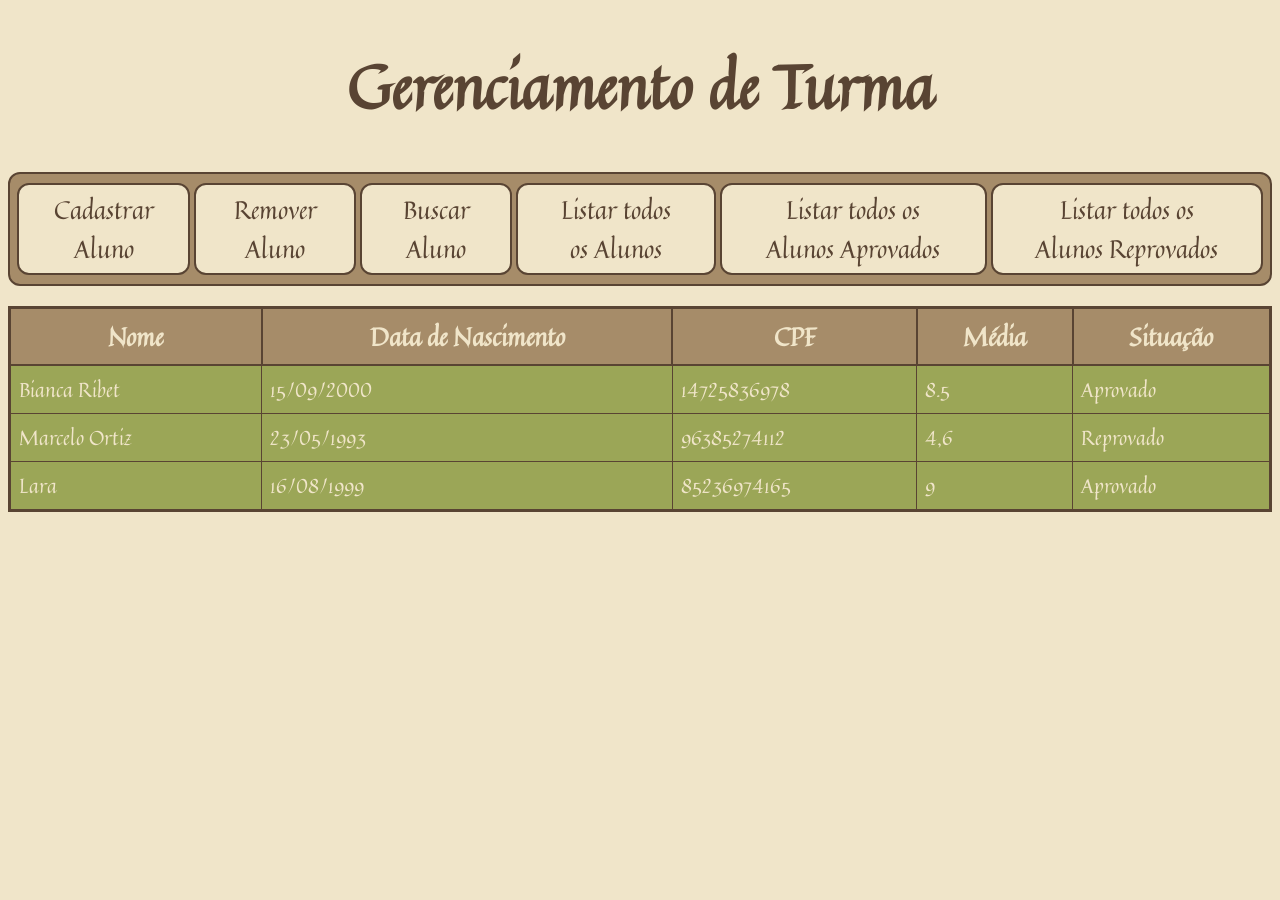
==== projetos/GTAppWeb/GTApp/wwwroot/index.html @ 893d5e60 "Início do App da Aula" ====
﻿<!DOCTYPE html>

<html lang="en" xmlns="http://www.w3.org/1999/xhtml">
<head>
    <meta charset="utf-8" />
    <title>Gerenciamento de turma</title>
    <link href="style.css" rel="stylesheet" />
    <link rel="preconnect" href="https://fonts.googleapis.com">
    <link rel="preconnect" href="https://fonts.gstatic.com" crossorigin>
    <link href="https://fonts.googleapis.com/css2?family=Fondamento:ital@0;1&family=Quintessential&family=Tangerine:wght@400;700&display=swap" rel="stylesheet">
</head>

<body>
    <div>
        <h1>Gerenciamento de Turma</h1>
    </div>

    <div class="flex-container caixa-opcoes">
        <a href="CadastrarAluno.html" class="button">Cadastrar Aluno</a>
        <a href="RemoverAluno.html" class="button">Remover Aluno</a>
        <a href="BuscarAluno.html" class="button">Buscar Aluno</a>
        <a class="button">Listar todos os Alunos</a>
        <a class="button">Listar todos os Alunos Aprovados</a>
        <a class="button">Listar todos os Alunos Reprovados</a>
    </div>

    <table class="table" style="width:100%">
        <tr>
            <th>Nome</th>
            <th>Data de Nascimento</th>
            <th>CPF</th>
            <th>Média</th>
            <th>Situação</th>
        </tr>
        <tr>
            <td>Bianca Ribet</td>
            <td>15/09/2000</td>
            <td>14725836978</td>
            <td>8.5</td>
            <td>Aprovado</td>
        </tr>
        <tr>
            <td>Marcelo Ortiz</td>
            <td>23/05/1993</td>
            <td>96385274112</td>
            <td>4,6</td>
            <td>Reprovado</td>
        </tr>
        <tr>
            <td>Lara</td>
            <td>16/08/1999</td>
            <td>85236974165</td>
            <td>9</td>
            <td>Aprovado</td>
        </tr>
    </table>

</body>
</html>
---- projetos/GTAppWeb/GTApp/wwwroot/style.css ----
﻿body {
    background-color: #f0e5c9;
}

/*Cor areia: #f0e5c9
  Cor verde: #9ba657
  Cor mocca: #a68c69
  Cor marrom: #594433
*/

h1 {
    color: #594433;
    text-align: center;
    font-family: 'Quintessential';
    font-size: 60px;
}

input {
    border: 2px solid #594433;
    padding: 5px;
    border-radius: 5px;
    border-radius: 12px;
}

.button {
    border: 2px solid #594433;
    color: #594433;
    padding: 5px 32px;
    text-align: center;
    text-decoration: none;
    display: inline-block;
    margin: 4px 2px;
    transition-duration: 0.4s;
    cursor: pointer;
    background-color: #f0e5c9;
    font-family: 'Quintessential';
    border-radius: 12px;
    font-size: 25px;
    justify-content: center;
}
    .button:hover {
        background-color: #9ba657;
        color: #f0e5c9;
    }

.flex-container {
    display: flex;
    justify-content: space-around;
}

.caixa-opcoes {
    border: 2px solid #594433;
    padding: 5px;
    background-color: #a68c69;
    border-radius: 12px;
}

.caixa-cadastro {
    border: 2px solid #594433;
    padding: 20px;
    background-color: #9ba657;
    border-radius: 12px;
    width: 500px;
    font-family: 'Quintessential';
    margin: 100px auto;
    color: #f0e5c9;
    font-size: 25px;
}

.caixa-cadastro input{
    width: 100%;
    box-sizing: border-box;
    margin-bottom: 10px;
}

.caixa-cadastro button{
    display: block;
    margin: 0 auto;
}

.quintessential-regular {
    font-family: "Quintessential", serif;
    font-weight: 400;
    font-style: normal;
}

.campo{
    margin-bottom: 2px;
}

.campo label {
    display: block;
    margin-bottom: 2px;
}

.table {
    margin: 20px auto;
    border: 3px solid #594433;
    border-collapse: collapse;
    padding: 20px;
    background-color: #9ba657;
    font-family: 'Quintessential';
    color: #f0e5c9;
    font-size: 25px;
}

    .table th {
        background-color: #a68c69;
        border: 2px solid #594433;
        padding: 8px;
        text-align: center;
        color: #f0e5c9;
    }

.table td{
    border: 1px solid #594433;
    padding: 8px;
    text-align: left;
    font-size: 20px;
}
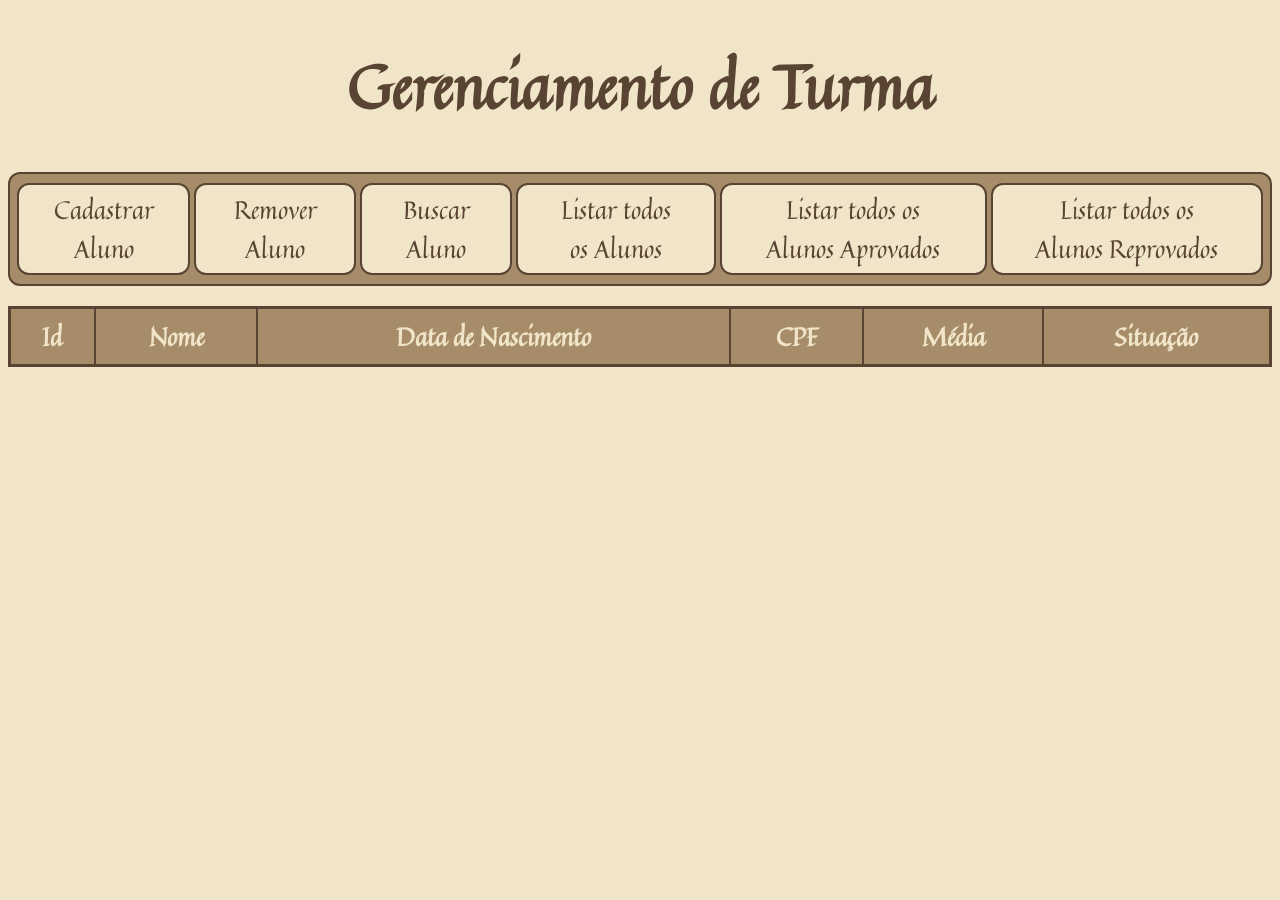
==== commit bcd70b09: "Avanço do gtapp, mas com erro no cadastro" ====
--- a/projetos/GTAppWeb/GTApp/wwwroot/index.html
+++ b/projetos/GTAppWeb/GTApp/wwwroot/index.html
@@ -16,15 +16,15 @@
     </div>
 
     <div class="flex-container caixa-opcoes">
-        <a href="CadastrarAluno.html" class="button">Cadastrar Aluno</a>
-        <a href="RemoverAluno.html" class="button">Remover Aluno</a>
-        <a href="BuscarAluno.html" class="button">Buscar Aluno</a>
-        <a class="button">Listar todos os Alunos</a>
+        <a href="html/cadastrar_aluno.html" class="button">Cadastrar Aluno</a>
+        <a href="html/remover_aluno.html" class="button">Remover Aluno</a>
+        <a href="html/buscar_aluno.html" class="button">Buscar Aluno</a>
+        <button type="button" id="btnListar" class="button">Listar todos os Alunos</button>
         <a class="button">Listar todos os Alunos Aprovados</a>
         <a class="button">Listar todos os Alunos Reprovados</a>
     </div>
 
-    <table class="table" style="width:100%">
+    <!--<table class="table" style="width:100%">
         <tr>
             <th>Nome</th>
             <th>Data de Nascimento</th>
@@ -53,7 +53,22 @@
             <td>9</td>
             <td>Aprovado</td>
         </tr>
+    </table>-->
+
+    <table class="table" id="tabela" style="width:100%">
+        <thead>
+            <tr>
+                <th>Id</th>
+                <th>Nome</th>
+                <th>Data de Nascimento</th>
+                <th>CPF</th>
+                <th>Média</th>
+                <th>Situação</th>
+            </tr>
+        </thead>
+        <tbody></tbody>
     </table>
 
+    <script src="app.js"></script>
 </body>
 </html>
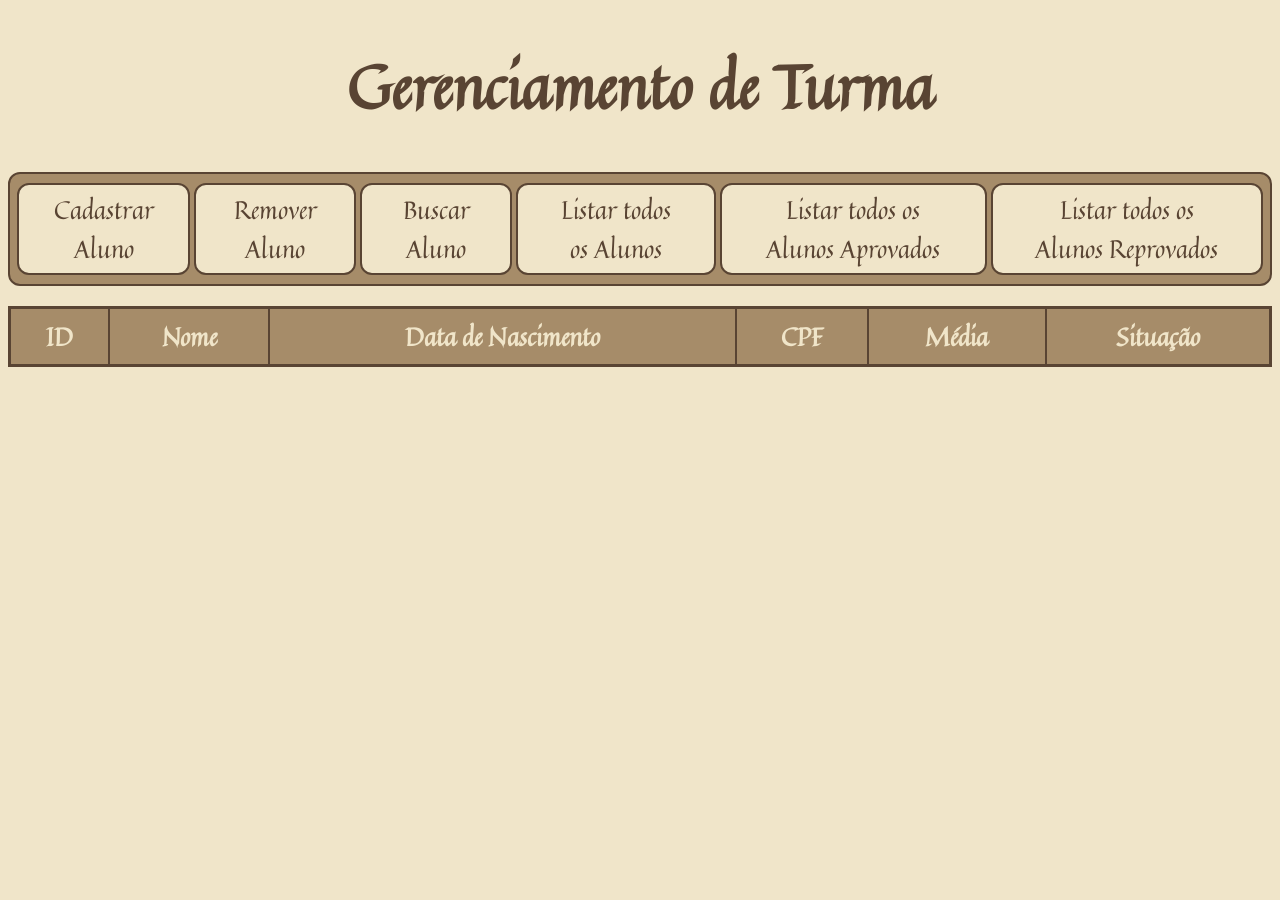
==== commit 3ecaa86f: "Problema no cadastro do aluno." ====
--- a/projetos/GTAppWeb/GTApp/wwwroot/index.html
+++ b/projetos/GTAppWeb/GTApp/wwwroot/index.html
@@ -11,6 +11,7 @@
 </head>
 
 <body>
+
     <div>
         <h1>Gerenciamento de Turma</h1>
     </div>
@@ -19,9 +20,9 @@
         <a href="html/cadastrar_aluno.html" class="button">Cadastrar Aluno</a>
         <a href="html/remover_aluno.html" class="button">Remover Aluno</a>
         <a href="html/buscar_aluno.html" class="button">Buscar Aluno</a>
-        <button type="button" id="btnListar" class="button">Listar todos os Alunos</button>
-        <a class="button">Listar todos os Alunos Aprovados</a>
-        <a class="button">Listar todos os Alunos Reprovados</a>
+        <button class="button" id="btnListar">Listar todos os Alunos</button>
+        <button class="button" id="btnAprovados">Listar todos os Alunos Aprovados</button>
+        <button class="button" id="btnReprovados">Listar todos os Alunos Reprovados</button>
     </div>
 
     <!--<table class="table" style="width:100%">
@@ -58,7 +59,7 @@
     <table class="table" id="tabela" style="width:100%">
         <thead>
             <tr>
-                <th>Id</th>
+                <th>ID</th>
                 <th>Nome</th>
                 <th>Data de Nascimento</th>
                 <th>CPF</th>
@@ -66,7 +67,8 @@
                 <th>Situação</th>
             </tr>
         </thead>
-        <tbody></tbody>
+        <tbody>
+        </tbody>
     </table>
 
     <script src="app.js"></script>
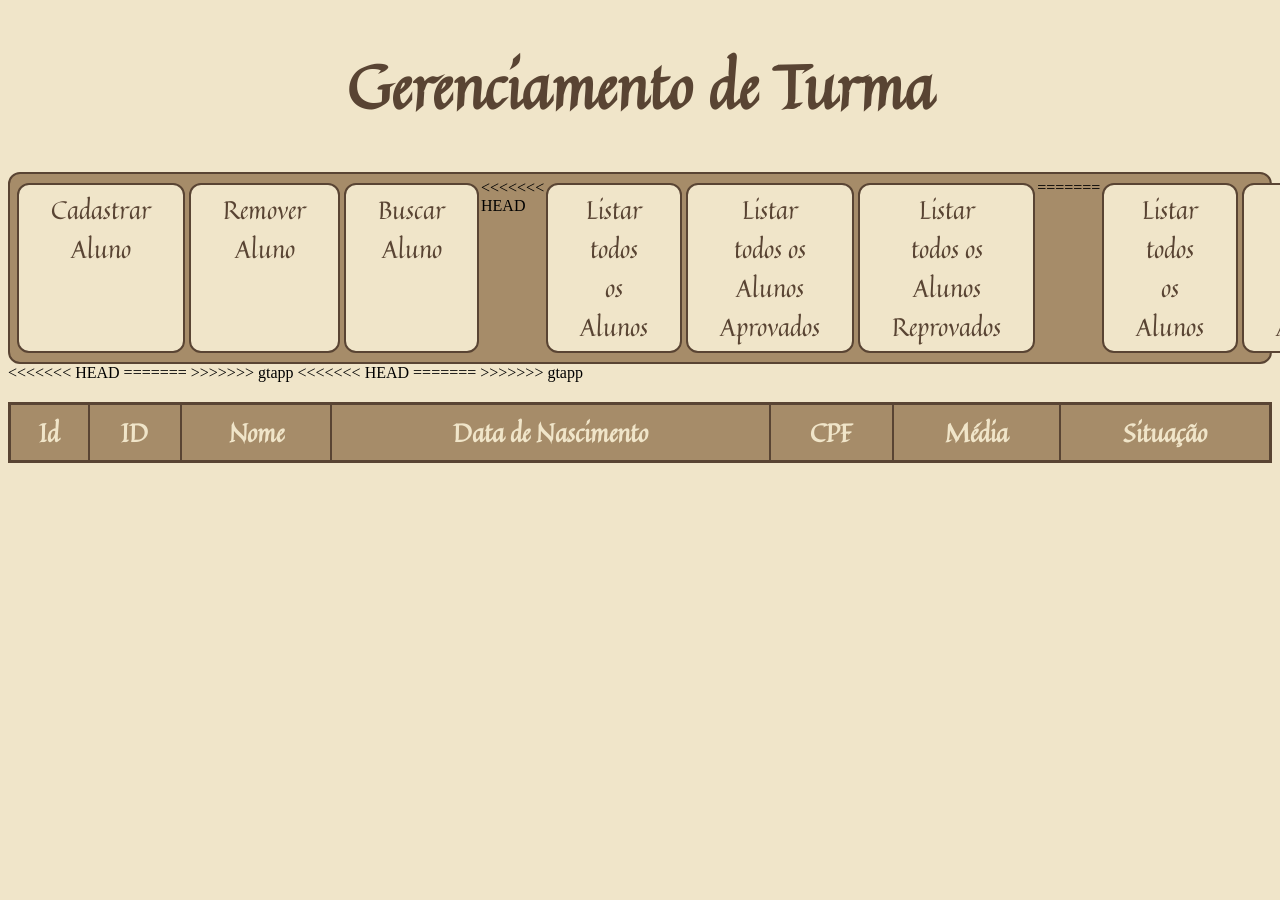
==== commit 5d9f8643: "Mesclado" ====
--- a/projetos/GTAppWeb/GTApp/wwwroot/index.html
+++ b/projetos/GTAppWeb/GTApp/wwwroot/index.html
@@ -20,9 +20,15 @@
         <a href="html/cadastrar_aluno.html" class="button">Cadastrar Aluno</a>
         <a href="html/remover_aluno.html" class="button">Remover Aluno</a>
         <a href="html/buscar_aluno.html" class="button">Buscar Aluno</a>
+<<<<<<< HEAD
+        <button type="button" id="btnListar" class="button">Listar todos os Alunos</button>
+        <a class="button">Listar todos os Alunos Aprovados</a>
+        <a class="button">Listar todos os Alunos Reprovados</a>
+=======
         <button class="button" id="btnListar">Listar todos os Alunos</button>
         <button class="button" id="btnAprovados">Listar todos os Alunos Aprovados</button>
         <button class="button" id="btnReprovados">Listar todos os Alunos Reprovados</button>
+>>>>>>> gtapp
     </div>
 
     <!--<table class="table" style="width:100%">
@@ -59,7 +65,11 @@
     <table class="table" id="tabela" style="width:100%">
         <thead>
             <tr>
+<<<<<<< HEAD
+                <th>Id</th>
+=======
                 <th>ID</th>
+>>>>>>> gtapp
                 <th>Nome</th>
                 <th>Data de Nascimento</th>
                 <th>CPF</th>
@@ -67,8 +77,12 @@
                 <th>Situação</th>
             </tr>
         </thead>
+<<<<<<< HEAD
+        <tbody></tbody>
+=======
         <tbody>
         </tbody>
+>>>>>>> gtapp
     </table>
 
     <script src="app.js"></script>
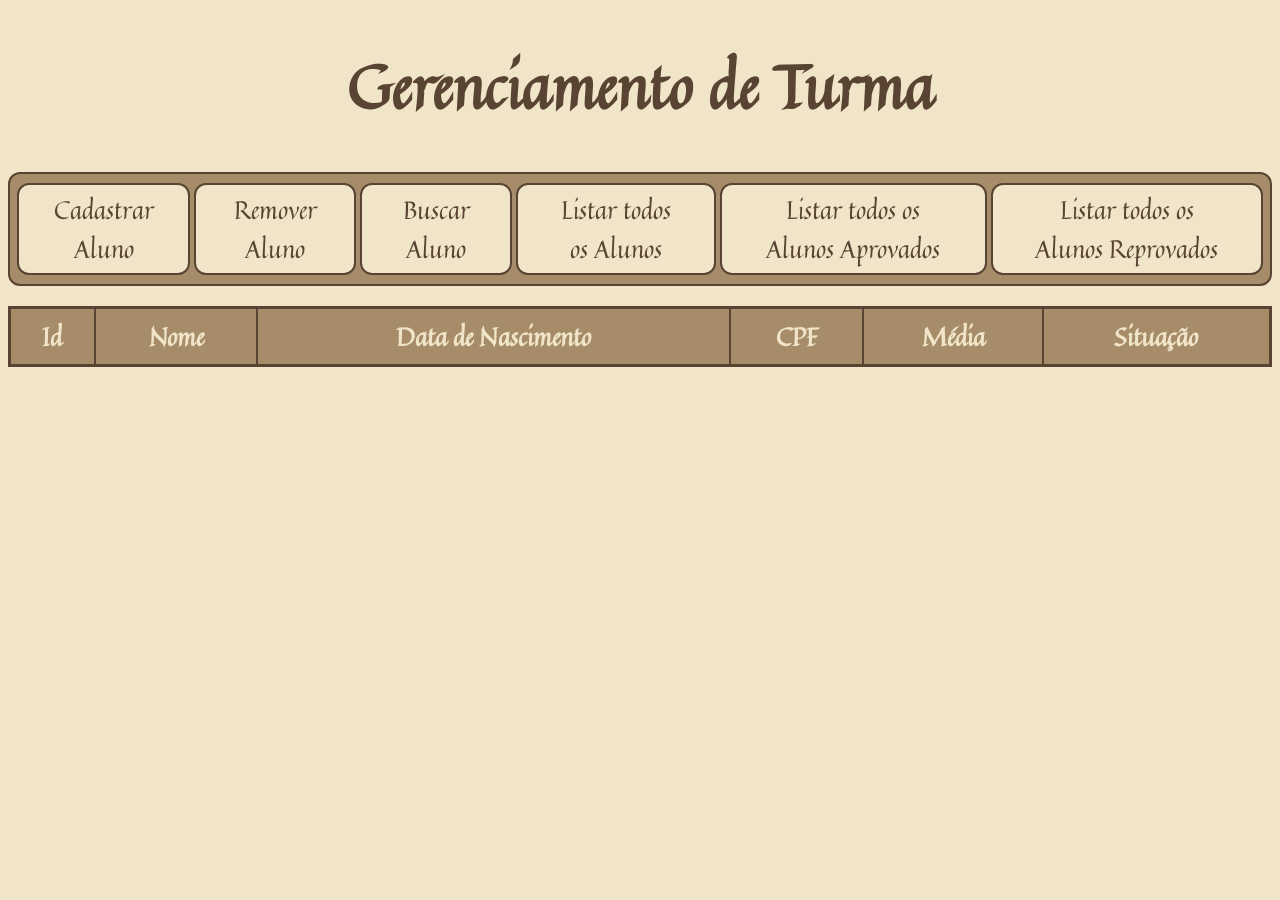
==== commit f4cefdb3: "Alterações da mesclagem corrigidas" ====
--- a/projetos/GTAppWeb/GTApp/wwwroot/index.html
+++ b/projetos/GTAppWeb/GTApp/wwwroot/index.html
@@ -20,15 +20,9 @@
         <a href="html/cadastrar_aluno.html" class="button">Cadastrar Aluno</a>
         <a href="html/remover_aluno.html" class="button">Remover Aluno</a>
         <a href="html/buscar_aluno.html" class="button">Buscar Aluno</a>
-<<<<<<< HEAD
-        <button type="button" id="btnListar" class="button">Listar todos os Alunos</button>
-        <a class="button">Listar todos os Alunos Aprovados</a>
-        <a class="button">Listar todos os Alunos Reprovados</a>
-=======
         <button class="button" id="btnListar">Listar todos os Alunos</button>
         <button class="button" id="btnAprovados">Listar todos os Alunos Aprovados</button>
         <button class="button" id="btnReprovados">Listar todos os Alunos Reprovados</button>
->>>>>>> gtapp
     </div>
 
     <!--<table class="table" style="width:100%">
@@ -65,11 +59,7 @@
     <table class="table" id="tabela" style="width:100%">
         <thead>
             <tr>
-<<<<<<< HEAD
                 <th>Id</th>
-=======
-                <th>ID</th>
->>>>>>> gtapp
                 <th>Nome</th>
                 <th>Data de Nascimento</th>
                 <th>CPF</th>
@@ -77,12 +67,8 @@
                 <th>Situação</th>
             </tr>
         </thead>
-<<<<<<< HEAD
-        <tbody></tbody>
-=======
         <tbody>
         </tbody>
->>>>>>> gtapp
     </table>
 
     <script src="app.js"></script>
